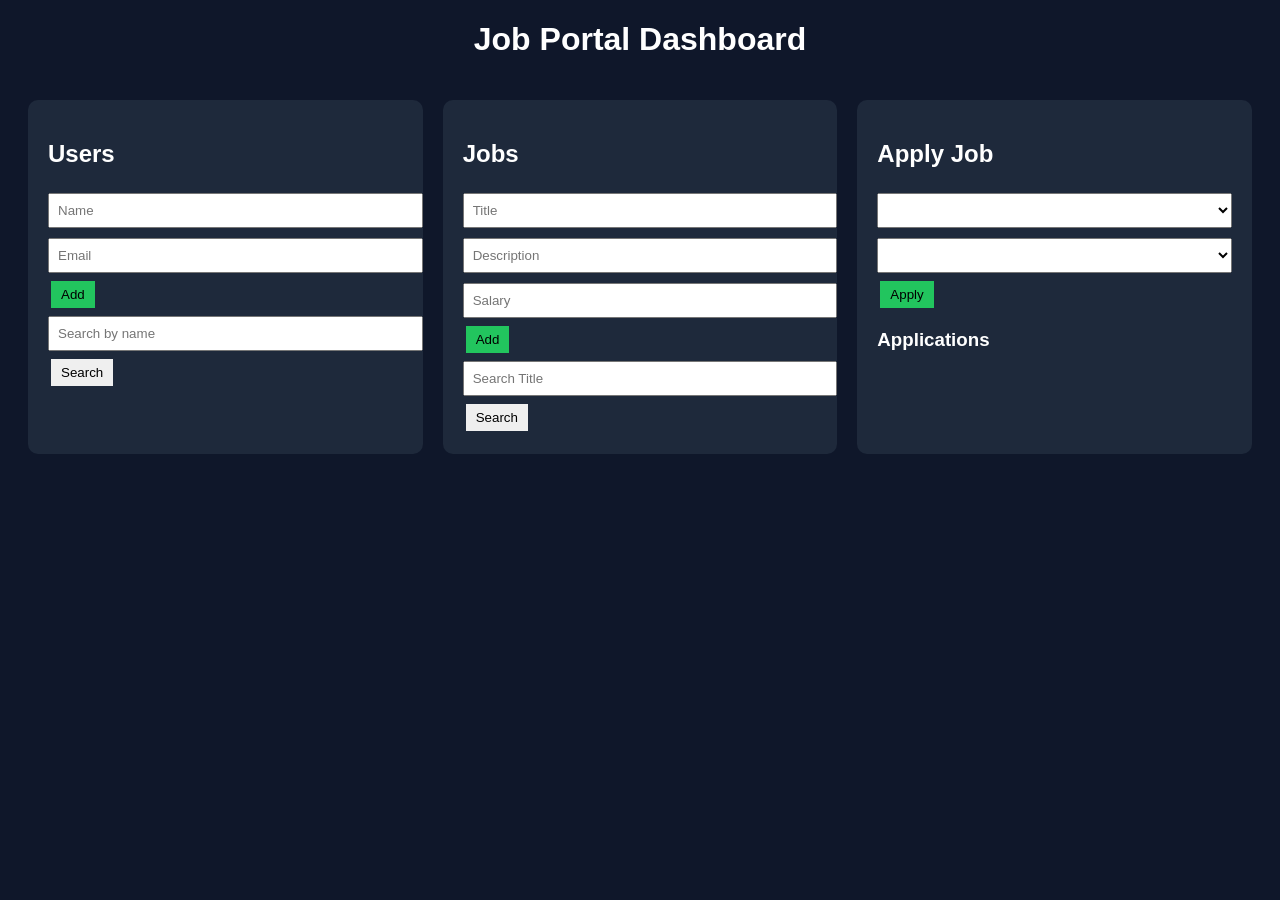
==== src/main/resources/static/index.html @ 71688bff "update" ====
<!DOCTYPE html>
<html>
<head>
  <title>Job Portal Dashboard</title>

  <style>
    body { font-family: Arial; background:#0f172a; color:white; }
    h1 { text-align:center; }
    .container { display:flex; gap:20px; padding:20px; }
    .card { background:#1e293b; padding:20px; border-radius:10px; width:33%; }
    input, select { width:100%; padding:8px; margin:5px 0; }
    button { padding:6px 10px; margin:3px; border:none; cursor:pointer; }
    .add { background:#22c55e; }
    .delete { background:#ef4444; }
    .item { padding:5px; border-bottom:1px solid #334155; }
  </style>
</head>

<body>

<h1>Job Portal Dashboard</h1>

<div class="container">

<!-- ================= USER ================= -->
<div class="card">
<h2>Users</h2>

<input id="name" placeholder="Name">
<input id="email" placeholder="Email">
<button class="add" onclick="createUser()">Add</button>

<input id="searchName" placeholder="Search by name">
<button onclick="searchUser()">Search</button>

<div id="userList"></div>
</div>

<!-- ================= JOB ================= -->
<div class="card">
<h2>Jobs</h2>

<input id="title" placeholder="Title">
<input id="desc" placeholder="Description">
<input id="salary" placeholder="Salary">
<button class="add" onclick="createJob()">Add</button>

<input id="searchTitle" placeholder="Search Title">
<button onclick="searchJob()">Search</button>

<div id="jobList"></div>
</div>

<!-- ================= APPLICATION ================= -->
<div class="card">
<h2>Apply Job</h2>

<select id="userSelect"></select>
<select id="jobSelect"></select>

<button class="add" onclick="applyJob()">Apply</button>

<h3>Applications</h3>
<div id="appList"></div>
</div>

</div>

<script>

const BASE="http://localhost:8080/api";

// ================= USERS =================
function loadUsers(){
 fetch(BASE+"/users")
 .then(r=>r.json())
 .then(data=>{
  let list=document.getElementById("userList");
  let select=document.getElementById("userSelect");

  list.innerHTML=""; select.innerHTML="";

  data.forEach(u=>{
    list.innerHTML+=`
    <div class="item">
      ${u.id} - ${u.name}
      <button onclick="deleteUser(${u.id})">X</button>
    </div>`;
    select.innerHTML+=`<option value="${u.id}">${u.name}</option>`;
  });
 });
}

function createUser(){
 let user={
  name:document.getElementById("name").value,
  email:document.getElementById("email").value
 };

 fetch(BASE+"/users",{method:"POST",headers:{"Content-Type":"application/json"},body:JSON.stringify(user)})
 .then(()=>loadUsers());
}

function deleteUser(id){
 fetch(BASE+"/users/"+id,{method:"DELETE"})
 .then(()=>loadUsers());
}

function searchUser(){
 let name=document.getElementById("searchName").value;

 fetch(BASE+"/users/name/"+name)
 .then(r=>r.json())
 .then(data=>{
  let list=document.getElementById("userList");
  list.innerHTML="";
  data.forEach(u=>{
    list.innerHTML+=`<div class="item">${u.id} - ${u.name}</div>`;
  });
 });
}

// ================= JOB =================
function loadJobs(){
 fetch(BASE+"/jobs")
 .then(r=>r.json())
 .then(data=>{
  let list=document.getElementById("jobList");
  let select=document.getElementById("jobSelect");

  list.innerHTML=""; select.innerHTML="";

  data.forEach(j=>{
    list.innerHTML+=`
    <div class="item">
      ${j.id} - ${j.title}
      <button onclick="deleteJob(${j.id})">X</button>
    </div>`;
    select.innerHTML+=`<option value="${j.id}">${j.title}</option>`;
  });
 });
}

function createJob(){
 let job={
  title:document.getElementById("title").value,
  description:document.getElementById("desc").value,
  salary:document.getElementById("salary").value
 };

 fetch(BASE+"/jobs",{method:"POST",headers:{"Content-Type":"application/json"},body:JSON.stringify(job)})
 .then(()=>loadJobs());
}

function deleteJob(id){
 fetch(BASE+"/jobs/"+id,{method:"DELETE"})
 .then(()=>loadJobs());
}

function searchJob(){
 let title=document.getElementById("searchTitle").value;

 fetch(BASE+"/jobs/title/"+title)
 .then(r=>r.json())
 .then(data=>{
  let list=document.getElementById("jobList");
  list.innerHTML="";
  data.forEach(j=>{
    list.innerHTML+=`<div class="item">${j.id} - ${j.title}</div>`;
  });
 });
}

// ================= APPLICATION =================
function loadApps(){
 fetch(BASE+"/applications")
 .then(r=>r.json())
 .then(data=>{
  let list=document.getElementById("appList");
  list.innerHTML="";

  data.forEach(a=>{
    list.innerHTML+=`
    <div class="item">
      ${a.id} | User:${a.userId} | Job:${a.jobId}

      <select id="s${a.id}">
        <option ${a.status=='APPLIED'?'selected':''}>APPLIED</option>
        <option ${a.status=='SELECTED'?'selected':''}>SELECTED</option>
        <option ${a.status=='REJECTED'?'selected':''}>REJECTED</option>
      </select>

      <button onclick="updateStatus(${a.id})">Update</button>
      <button onclick="deleteApp(${a.id})">X</button>
    </div>`;
  });
 });
}

function applyJob(){
 let app={
  userId:document.getElementById("userSelect").value,
  jobId:document.getElementById("jobSelect").value,
  status:"APPLIED"
 };

 fetch(BASE+"/applications",{method:"POST",headers:{"Content-Type":"application/json"},body:JSON.stringify(app)})
 .then(()=>loadApps());
}

function updateStatus(id){
 let status=document.getElementById("s"+id).value;

 fetch(BASE+"/applications/"+id+"/status?status="+status,{
   method:"PUT"
 })
 .then(()=>loadApps());
}

function deleteApp(id){
 fetch(BASE+"/applications/"+id,{method:"DELETE"})
 .then(()=>loadApps());
}

// ================= INIT =================
loadUsers();
loadJobs();
loadApps();

</script>

</body>
</html>
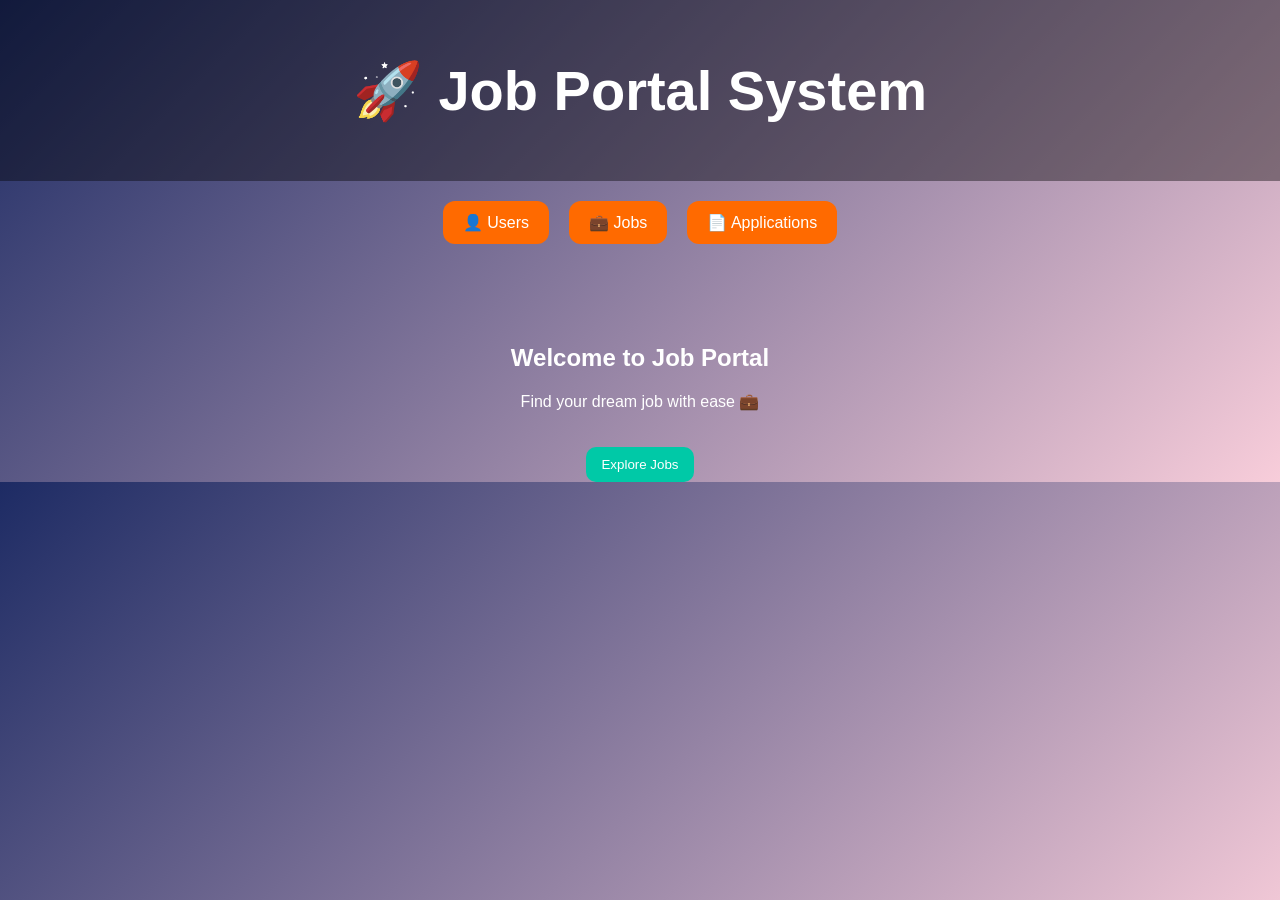
==== commit 0e3adcc1: "commit" ====
--- a/src/main/resources/static/index.html
+++ b/src/main/resources/static/index.html
@@ -1,232 +1,32 @@
 <!DOCTYPE html>
 <html>
 <head>
-  <title>Job Portal Dashboard</title>
-
-  <style>
-    body { font-family: Arial; background:#0f172a; color:white; }
-    h1 { text-align:center; }
-    .container { display:flex; gap:20px; padding:20px; }
-    .card { background:#1e293b; padding:20px; border-radius:10px; width:33%; }
-    input, select { width:100%; padding:8px; margin:5px 0; }
-    button { padding:6px 10px; margin:3px; border:none; cursor:pointer; }
-    .add { background:#22c55e; }
-    .delete { background:#ef4444; }
-    .item { padding:5px; border-bottom:1px solid #334155; }
-  </style>
+	<meta charset="UTF-8">
+    <title>Job Portal</title>
+    <link rel="stylesheet" href="css/style.css">
 </head>
-
 <body>
 
-<h1>Job Portal Dashboard</h1>
+<header>
+    <h1>🚀 Job Portal System</h1>
+</header>
 
-<div class="container">
+<nav>
+    <a href="users.html">👤 Users</a>
+    <a href="jobs.html">💼 Jobs</a>
+    <a href="applications.html">📄 Applications</a>
+</nav>
 
-<!-- ================= USER ================= -->
-<div class="card">
-<h2>Users</h2>
-
-<input id="name" placeholder="Name">
-<input id="email" placeholder="Email">
-<button class="add" onclick="createUser()">Add</button>
-
-<input id="searchName" placeholder="Search by name">
-<button onclick="searchUser()">Search</button>
-
-<div id="userList"></div>
-</div>
-
-<!-- ================= JOB ================= -->
-<div class="card">
-<h2>Jobs</h2>
-
-<input id="title" placeholder="Title">
-<input id="desc" placeholder="Description">
-<input id="salary" placeholder="Salary">
-<button class="add" onclick="createJob()">Add</button>
-
-<input id="searchTitle" placeholder="Search Title">
-<button onclick="searchJob()">Search</button>
-
-<div id="jobList"></div>
-</div>
-
-<!-- ================= APPLICATION ================= -->
-<div class="card">
-<h2>Apply Job</h2>
-
-<select id="userSelect"></select>
-<select id="jobSelect"></select>
-
-<button class="add" onclick="applyJob()">Apply</button>
-
-<h3>Applications</h3>
-<div id="appList"></div>
-</div>
-
-</div>
+<section class="home">
+    <h2>Welcome to Job Portal</h2>
+    <p>Find your dream job with ease 💼</p>
+    <button onclick="goToJobs()">Explore Jobs</button>
+</section>
 
 <script>
-
-const BASE="http://localhost:8080/api";
-
-// ================= USERS =================
-function loadUsers(){
- fetch(BASE+"/users")
- .then(r=>r.json())
- .then(data=>{
-  let list=document.getElementById("userList");
-  let select=document.getElementById("userSelect");
-
-  list.innerHTML=""; select.innerHTML="";
-
-  data.forEach(u=>{
-    list.innerHTML+=`
-    <div class="item">
-      ${u.id} - ${u.name}
-      <button onclick="deleteUser(${u.id})">X</button>
-    </div>`;
-    select.innerHTML+=`<option value="${u.id}">${u.name}</option>`;
-  });
- });
+function goToJobs(){
+    window.location.href="jobs.html";
 }
-
-function createUser(){
- let user={
-  name:document.getElementById("name").value,
-  email:document.getElementById("email").value
- };
-
- fetch(BASE+"/users",{method:"POST",headers:{"Content-Type":"application/json"},body:JSON.stringify(user)})
- .then(()=>loadUsers());
-}
-
-function deleteUser(id){
- fetch(BASE+"/users/"+id,{method:"DELETE"})
- .then(()=>loadUsers());
-}
-
-function searchUser(){
- let name=document.getElementById("searchName").value;
-
- fetch(BASE+"/users/name/"+name)
- .then(r=>r.json())
- .then(data=>{
-  let list=document.getElementById("userList");
-  list.innerHTML="";
-  data.forEach(u=>{
-    list.innerHTML+=`<div class="item">${u.id} - ${u.name}</div>`;
-  });
- });
-}
-
-// ================= JOB =================
-function loadJobs(){
- fetch(BASE+"/jobs")
- .then(r=>r.json())
- .then(data=>{
-  let list=document.getElementById("jobList");
-  let select=document.getElementById("jobSelect");
-
-  list.innerHTML=""; select.innerHTML="";
-
-  data.forEach(j=>{
-    list.innerHTML+=`
-    <div class="item">
-      ${j.id} - ${j.title}
-      <button onclick="deleteJob(${j.id})">X</button>
-    </div>`;
-    select.innerHTML+=`<option value="${j.id}">${j.title}</option>`;
-  });
- });
-}
-
-function createJob(){
- let job={
-  title:document.getElementById("title").value,
-  description:document.getElementById("desc").value,
-  salary:document.getElementById("salary").value
- };
-
- fetch(BASE+"/jobs",{method:"POST",headers:{"Content-Type":"application/json"},body:JSON.stringify(job)})
- .then(()=>loadJobs());
-}
-
-function deleteJob(id){
- fetch(BASE+"/jobs/"+id,{method:"DELETE"})
- .then(()=>loadJobs());
-}
-
-function searchJob(){
- let title=document.getElementById("searchTitle").value;
-
- fetch(BASE+"/jobs/title/"+title)
- .then(r=>r.json())
- .then(data=>{
-  let list=document.getElementById("jobList");
-  list.innerHTML="";
-  data.forEach(j=>{
-    list.innerHTML+=`<div class="item">${j.id} - ${j.title}</div>`;
-  });
- });
-}
-
-// ================= APPLICATION =================
-function loadApps(){
- fetch(BASE+"/applications")
- .then(r=>r.json())
- .then(data=>{
-  let list=document.getElementById("appList");
-  list.innerHTML="";
-
-  data.forEach(a=>{
-    list.innerHTML+=`
-    <div class="item">
-      ${a.id} | User:${a.userId} | Job:${a.jobId}
-
-      <select id="s${a.id}">
-        <option ${a.status=='APPLIED'?'selected':''}>APPLIED</option>
-        <option ${a.status=='SELECTED'?'selected':''}>SELECTED</option>
-        <option ${a.status=='REJECTED'?'selected':''}>REJECTED</option>
-      </select>
-
-      <button onclick="updateStatus(${a.id})">Update</button>
-      <button onclick="deleteApp(${a.id})">X</button>
-    </div>`;
-  });
- });
-}
-
-function applyJob(){
- let app={
-  userId:document.getElementById("userSelect").value,
-  jobId:document.getElementById("jobSelect").value,
-  status:"APPLIED"
- };
-
- fetch(BASE+"/applications",{method:"POST",headers:{"Content-Type":"application/json"},body:JSON.stringify(app)})
- .then(()=>loadApps());
-}
-
-function updateStatus(id){
- let status=document.getElementById("s"+id).value;
-
- fetch(BASE+"/applications/"+id+"/status?status="+status,{
-   method:"PUT"
- })
- .then(()=>loadApps());
-}
-
-function deleteApp(id){
- fetch(BASE+"/applications/"+id,{method:"DELETE"})
- .then(()=>loadApps());
-}
-
-// ================= INIT =================
-loadUsers();
-loadJobs();
-loadApps();
-
 </script>
 
 </body>
--- a/src/main/resources/static/css/style.css
+++ b/src/main/resources/static/css/style.css
@@ -0,0 +1,101 @@
+body {
+    margin: 0;
+    font-family: Arial;
+    background: linear-gradient(135deg, #1d2b64, #f8cdda);
+    color: white;
+}
+
+/* HEADER */
+header {
+    text-align: center;
+    padding: 20px;
+    font-size: 28px;
+    background: rgba(0,0,0,0.4);
+}
+
+/* NAVBAR */
+nav {
+    display: flex;
+    justify-content: center;
+    gap: 20px;
+    margin: 20px;
+}
+
+nav a {
+    text-decoration: none;
+    color: white;
+    background: #ff6a00;
+    padding: 12px 20px;
+    border-radius: 12px;
+    transition: 0.3s;
+}
+
+nav a:hover {
+    background: #ff3c00;
+    transform: scale(1.1);
+}
+
+/* HOME */
+.home {
+    text-align: center;
+    margin-top: 100px;
+    animation: fadeIn 2s ease-in;
+}
+
+.home button {
+    margin-top: 20px;
+}
+
+/* CARD */
+.card {
+    background: white;
+    color: black;
+    padding: 20px;
+    margin: 20px auto;
+    width: 300px;
+    border-radius: 15px;
+    box-shadow: 0 15px 30px rgba(0,0,0,0.4);
+    transition: 0.4s;
+}
+
+.card:hover {
+    transform: rotateY(10deg) scale(1.05);
+}
+
+/* INPUT */
+input {
+    display: block;
+    width: 90%;
+    padding: 10px;
+    margin: 10px auto;
+    border-radius: 8px;
+    border: 1px solid #ccc;
+}
+
+/* BUTTON */
+button {
+    padding: 10px 15px;
+    border: none;
+    border-radius: 10px;
+    background: #00c9a7;
+    color: white;
+    cursor: pointer;
+    transition: 0.3s;
+}
+
+button:hover {
+    background: #009f82;
+    transform: scale(1.1);
+}
+
+/* LIST */
+#userList .card,
+#jobList .card {
+    width: 300px;
+}
+
+/* ANIMATION */
+@keyframes fadeIn {
+    from { opacity: 0; transform: translateY(30px);}
+    to { opacity: 1; transform: translateY(0);}
+}
